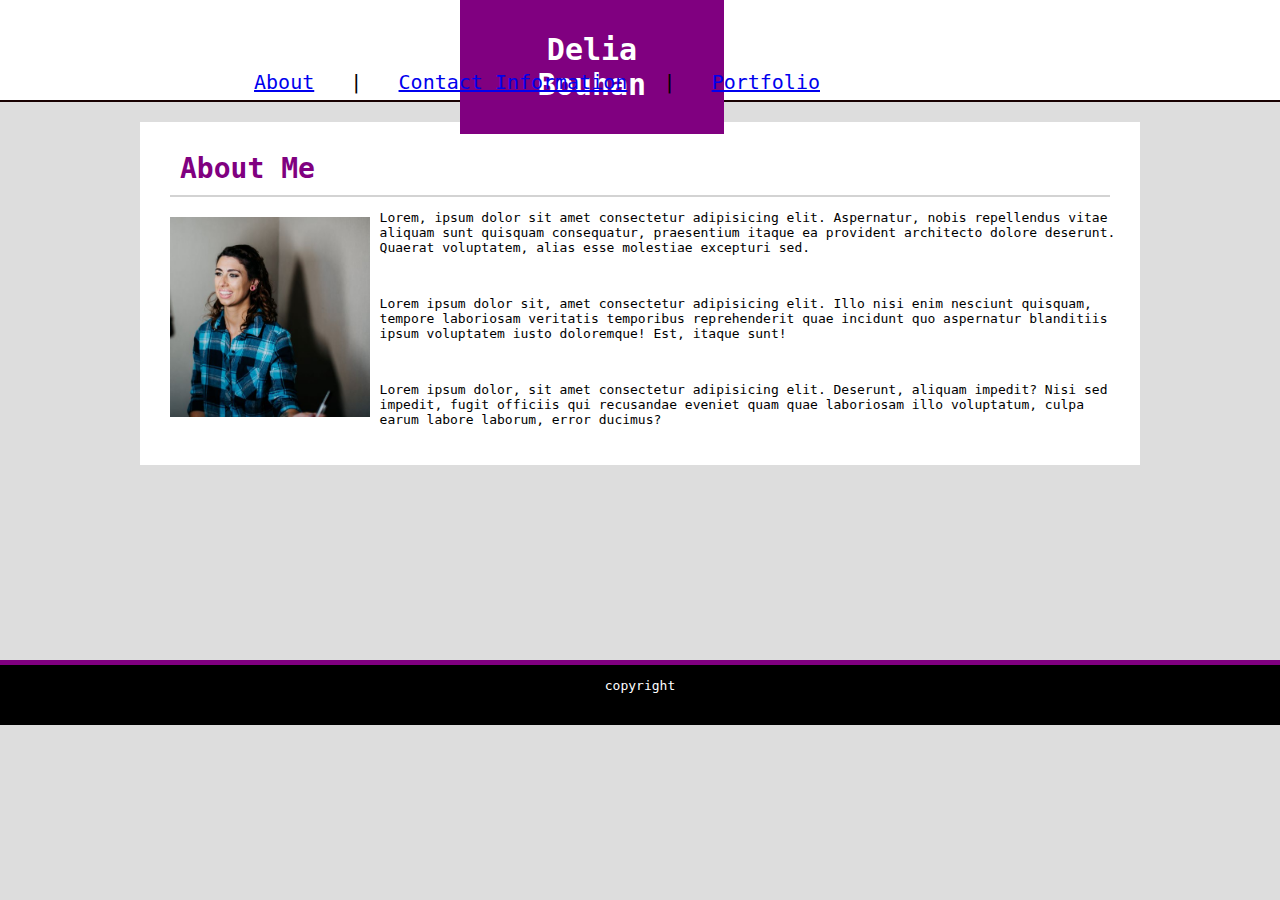
==== index.html @ 71e322d4 "about me section progress" ====
<!DOCTYPE html>
<html>

<head>
    <meta charset="utf-8">
    <title>Delia Bouhan Portfolio</title>
    <link rel="stylesheet" type="text/css" href="./Assets/css/style.css">
</head>

<body>
    <div id="headSpacer">
    <header>
        <h1 class="namePlate">Delia Bouhan</h1>

            <div id="links">
                <a href="index.html">About</a>
                    &ensp; | &ensp;
                <a href="contact.html" target="_blank">Contact Information</a> 
                    &ensp; | &ensp;
                <a href="portfolio.html" target="_blank">Portfolio</a> </section>
            </div>
    </header>
    </div>

<section class="aboutMe">
    <h2>About Me</h2>

    <div>
        <img id="selfie" src="Assets/images/david-delia-wedding-0034.jpg">
    </div>

        <p>Lorem, ipsum dolor sit amet consectetur adipisicing elit. Aspernatur, nobis repellendus vitae aliquam sunt
            quisquam consequatur, praesentium itaque ea provident architecto dolore deserunt. Quaerat voluptatem, alias
            esse molestiae excepturi sed.</p>
            <br>
        <P>Lorem ipsum dolor sit, amet consectetur adipisicing elit. Illo nisi enim nesciunt quisquam, tempore
            laboriosam veritatis temporibus reprehenderit quae incidunt quo aspernatur blanditiis ipsum voluptatem iusto
            doloremque! Est, itaque sunt!</P>
            <br>
        <p>Lorem ipsum dolor, sit amet consectetur adipisicing elit. Deserunt, aliquam impedit? Nisi sed impedit, fugit
            officiis qui recusandae eveniet quam quae laboriosam illo voluptatum, culpa earum labore laborum, error
            ducimus?</p>
            <br>
</section>
<br>
<br>
<br>
<br>
<br>
<br>
<br>
<br>
<br>
<br>
<br>
<br>
<br>
    <footer>
        <p>copyright</p>
    </footer>


</body>

</html>
---- Assets/css/style.css ----
body {
    background: #dddddd;
    margin: 0;
    padding: 0;
    font-family: monospace;
}

header {
    background: #ffffff;
    border-bottom: #180101 2px solid;
    height: 100px;
    margin-top: 0;
}

.namePlate {
    background: purple;
    color: white;
    font-size: 30px;
    width: 200px;
    text-align: center;
    margin: 0 0 0 460px;
    padding: 32px;
    position: absolute;
}

 #links {
     float: right;
     position: relative;
     margin: 70px 460px 0 0;
     font-size: 20px;
 }

 a:visited {
    color: gray;
 }

 a:hover {
    background: lightgray;
 }

.aboutMe {
    background-color: #ffffff;
    max-width: 960px;
    margin: auto;
    margin-top: 20px;
    padding: 10px 20px;
}

h2 {
    color: purple;
    font-size: 28px;
    margin: 10px;
    padding: 10px;
    border-bottom: 2px solid lightgray;
}

#selfie {
    height: 200px;
    float: left;
    position: relative;
    padding: 10px;
}

footer {
    color: white;
    text-align: center;
    background: black;
    height: 60px;
    border-top: 5px solid purple;
}
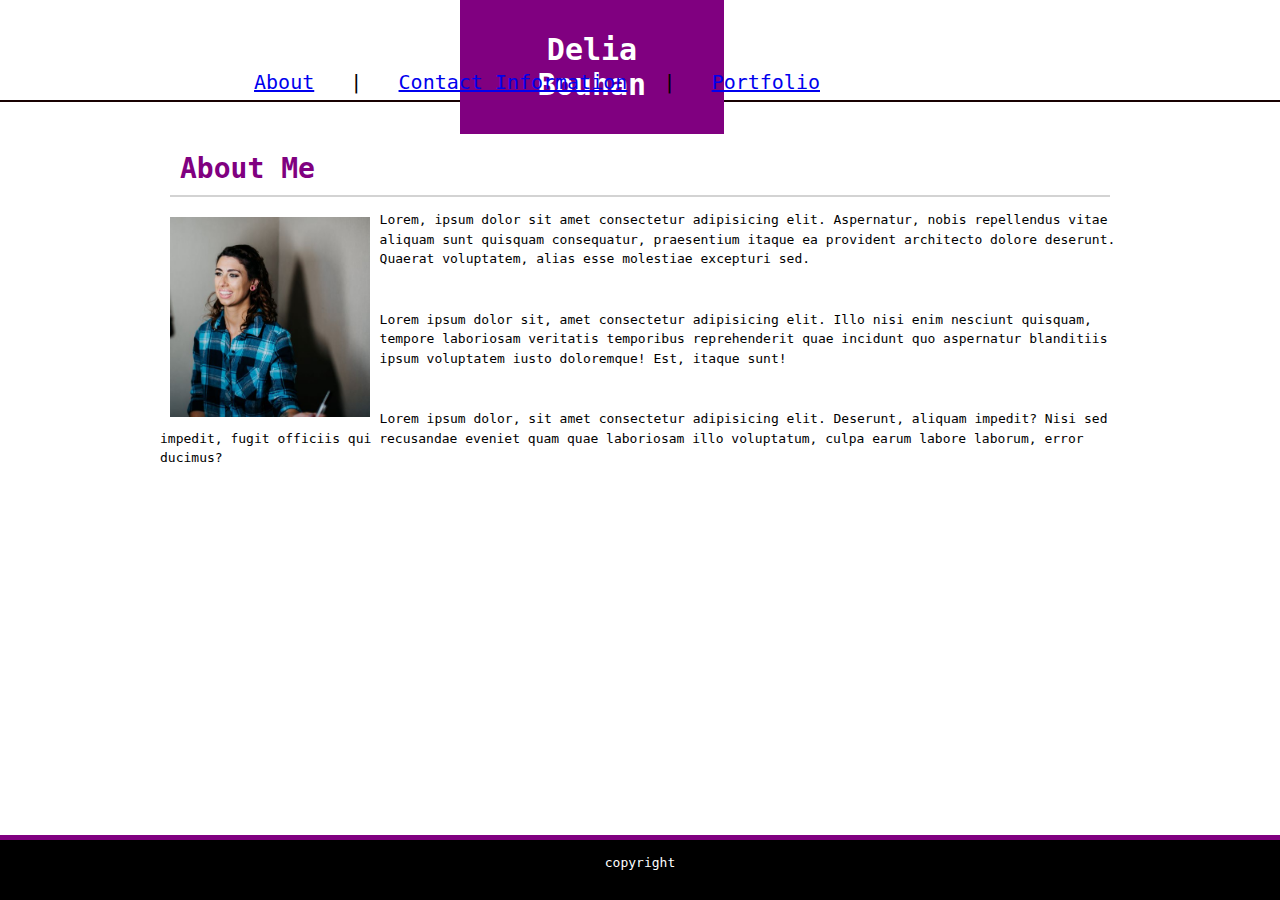
==== commit 4fe97ba8: "good enough" ====
--- a/index.html
+++ b/index.html
@@ -42,24 +42,11 @@
             ducimus?</p>
             <br>
 </section>
-<br>
-<br>
-<br>
-<br>
-<br>
-<br>
-<br>
-<br>
-<br>
-<br>
-<br>
-<br>
-<br>
+
     <footer>
         <p>copyright</p>
     </footer>
 
-
 </body>
 
 </html>--- a/Assets/css/style.css
+++ b/Assets/css/style.css
@@ -1,5 +1,5 @@
 body {
-    background: #dddddd;
+    background-image: url("C:/Users/david/KU-Bootcamp-Work/Basic-Portfolio/Assets/images/gravel.png");
     margin: 0;
     padding: 0;
     font-family: monospace;
@@ -61,10 +61,16 @@
     padding: 10px;
 }
 
+p {
+    line-height: 1.5em;
+}
 footer {
     color: white;
     text-align: center;
     background: black;
     height: 60px;
     border-top: 5px solid purple;
+    position: absolute;
+    left: 0; right: 0; bottom: 0;
+    height: [footer-height];
 }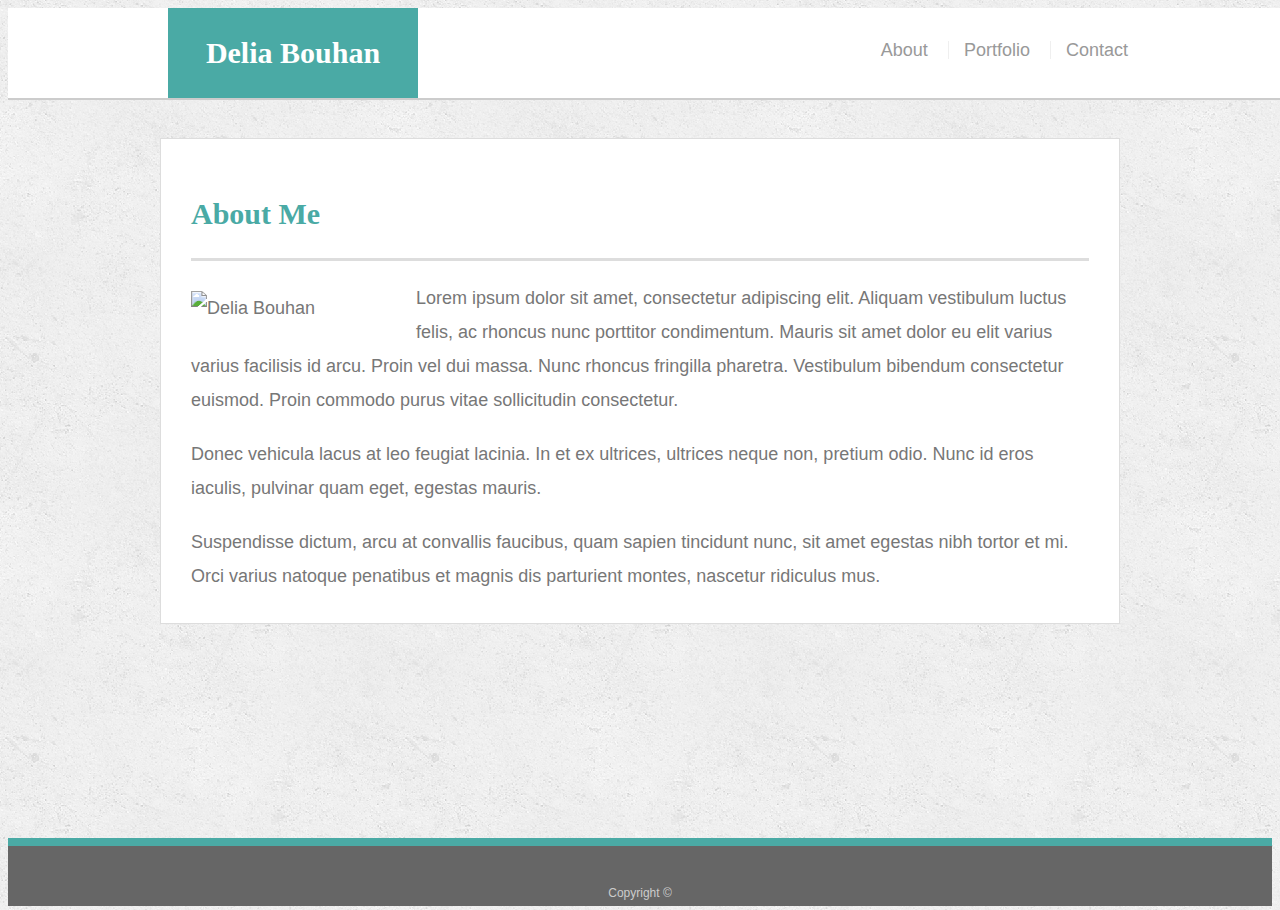
==== commit 40be52c7: "Added first two homeworks to portfolio" ====
--- a/index.html
+++ b/index.html
@@ -3,50 +3,45 @@
 
 <head>
     <meta charset="utf-8">
+    <meta name="viewport" content="width=device-width, initial-scale=1.0">
     <title>Delia Bouhan Portfolio</title>
     <link rel="stylesheet" type="text/css" href="./Assets/css/style.css">
 </head>
 
 <body>
-    <div id="headSpacer">
-    <header>
-        <h1 class="namePlate">Delia Bouhan</h1>
 
-            <div id="links">
-                <a href="index.html">About</a>
-                    &ensp; | &ensp;
-                <a href="contact.html" target="_blank">Contact Information</a> 
-                    &ensp; | &ensp;
-                <a href="portfolio.html" target="_blank">Portfolio</a> </section>
-            </div>
-    </header>
+  <header id="masthead">
+    <div class="container">
+      <a href="index.html" id="logo">Delia Bouhan</a>
+      <nav>
+        <a href="index.html">About</a>
+        <a href="portfolio.html">Portfolio</a>
+        <a href="contact.html">Contact</a>
+      </nav>
     </div>
+  </header>
 
-<section class="aboutMe">
-    <h2>About Me</h2>
+  <div id="main-container" class="container">
+    <section class="main-section">
+      <h1>About Me</h1>
 
-    <div>
-        <img id="selfie" src="Assets/images/david-delia-wedding-0034.jpg">
+      <img src="./assets/images/david-delia-wedding-0034.jpg" class="auth-image" alt=" Delia Bouhan">
+
+      <p>Lorem ipsum dolor sit amet, consectetur adipiscing elit. Aliquam vestibulum luctus felis, ac rhoncus nunc porttitor condimentum. Mauris sit amet dolor eu elit varius varius facilisis id arcu. Proin vel dui massa. Nunc rhoncus fringilla pharetra. Vestibulum bibendum consectetur euismod. Proin commodo purus vitae sollicitudin consectetur.</p>
+
+      <p>Donec vehicula lacus at leo feugiat lacinia. In et ex ultrices, ultrices neque non, pretium odio. Nunc id eros iaculis, pulvinar quam eget, egestas mauris.</p>
+
+      <p>Suspendisse dictum, arcu at convallis faucibus, quam sapien tincidunt nunc, sit amet egestas nibh tortor et mi. Orci varius natoque penatibus et magnis dis parturient montes, nascetur ridiculus mus.</p>
+
+    </section>
+
+  </div>
+
+  <footer>
+    <div class="container">
+      Copyright &copy; 
     </div>
-
-        <p>Lorem, ipsum dolor sit amet consectetur adipisicing elit. Aspernatur, nobis repellendus vitae aliquam sunt
-            quisquam consequatur, praesentium itaque ea provident architecto dolore deserunt. Quaerat voluptatem, alias
-            esse molestiae excepturi sed.</p>
-            <br>
-        <P>Lorem ipsum dolor sit, amet consectetur adipisicing elit. Illo nisi enim nesciunt quisquam, tempore
-            laboriosam veritatis temporibus reprehenderit quae incidunt quo aspernatur blanditiis ipsum voluptatem iusto
-            doloremque! Est, itaque sunt!</P>
-            <br>
-        <p>Lorem ipsum dolor, sit amet consectetur adipisicing elit. Deserunt, aliquam impedit? Nisi sed impedit, fugit
-            officiis qui recusandae eveniet quam quae laboriosam illo voluptatum, culpa earum labore laborum, error
-            ducimus?</p>
-            <br>
-</section>
-
-    <footer>
-        <p>copyright</p>
-    </footer>
-
+  </footer>
 </body>
 
 </html>--- a/Assets/css/style.css
+++ b/Assets/css/style.css
@@ -1,76 +1,307 @@
 body {
-    background-image: url("C:/Users/david/KU-Bootcamp-Work/Basic-Portfolio/Assets/images/gravel.png");
-    margin: 0;
-    padding: 0;
-    font-family: monospace;
-}
-
-header {
+    font-family: Arial, "Helvetica Neue", Helvetica, sans-serif;
+    font-size: 18px;
+    line-height: 34px;
+    color: #777777;
+    background: url("../images/concrete_seamless.png");
+  }
+  
+  * {
+    box-sizing: border-box;
+  }
+
+  html,
+body {
+  height: 100%;
+}
+
+.wrapper {
+  height: auto !important;
+  height: 100%;
+  min-height: 100%;
+  margin: 0 auto -105px;
+}
+
+footer,
+.push {
+  height: 105px;
+}
+
+/* end sticky footer styling */
+
+/* start hover styling */
+
+#logo:hover,
+input[type=submit]:hover {
+  background: #5e7f7e;
+}
+
+nav a:hover {
+  color: #5e7f7e;
+}
+
+.social:hover {
+  cursor: pointer;
+  opacity: 0.8;
+}
+  
+  /* general */
+  
+  .container {
+    width: 100%;
+    max-width: 960px;
+    margin: 0 auto;
+    clear: both;
+  }
+  
+  h1,
+  h2,
+  h3,
+  p {
+    margin-bottom: 20px;
+  }
+  
+  p:last-child {
+    margin-bottom: 0;
+  }
+  
+  h1,
+  h2,
+  h3 {
+    font-family: Georgia, Times, "Times New Roman", serif;
+    font-weight: 700;
+    color: #4aaaa5;
+  }
+  
+  h1 {
+    padding-bottom: 20px;
+    font-size: 30px;
+    line-height: 49px;
+    border-bottom: 3px solid #dddddd;
+  }
+  
+  h2,
+  h3 {
+    font-size: 22px;
+  }
+  
+  /* header */
+  
+  #masthead {
+    position: fixed;
+    z-index: 99;
+    width: 100%;
+    margin: 0 0 30px;
+    overflow: auto;
+    color: #ffffff;
     background: #ffffff;
-    border-bottom: #180101 2px solid;
-    height: 100px;
-    margin-top: 0;
-}
-
-.namePlate {
-    background: purple;
-    color: white;
+    border-bottom: 2px solid #cccccc;
+  }
+  
+  #logo {
+    float: left;
+    width: 250px;
+    height: 90px;
+    font-family: Georgia, Times, "Times New Roman", serif;
     font-size: 30px;
+    font-weight: 700;
+    line-height: 90px;
+    color: #ffffff;
+    text-align: center;
+    text-decoration: none;
+    background: #4aaaa5;
+  }
+  
+  nav {
+    float: right;
+    margin-top: 25px;
+  }
+  
+  nav a {
+    display: inline-block;
+    padding-left: 15px;
+    margin-left: 15px;
+    line-height: 18px;
+    color: #999;
+    text-decoration: none;
+    border-left: 1px solid #efefef;
+  }
+  
+  nav a:first-child {
+    border-left: 0 none;
+  }
+  
+  /* footer */
+  
+  footer {
+    padding: 30px 0;
+    clear: both;
+    font-size: 12px;
+    color: #ffffff;
+    color: #cccccc;
+    text-align: center;
+    background: #666666;
+    border-top: 8px solid #4aaaa5;
+    height: 50px;
+  }
+  
+  h3, h2 {
+    padding-bottom: 20px;
+    margin-bottom: 15px;
+    line-height: 22px;
+    border-bottom: 2px solid #eeeeee;
+  }
+  
+  /* main */
+  
+  #main-container {
+    padding-top: 130px;
+    min-height: calc(100vh - 70px);
+  }
+  
+  .main-section {
+    float: left;
+    width: 100%;
+    max-width: 960px;
+    padding: 30px;
+    margin: 0 0 40px;
+    background: #ffffff;
+    border: 1px solid #dddddd;
+  }
+  
+  /* portfolio page */
+  
+  .work {
+    position: relative;
+    float: left;
+    width: 274px;
+    margin: 20px 0 25px;
+    overflow: auto;
+  }
+  
+  .work:nth-child(even) {
+    margin-right: 40px;
+  }
+  
+  .work img {
+    width: 100%;
+    border: 0 none;
+    opacity: 0.8;
+  }
+  
+  .work h3 {
+    position: absolute;
+    bottom: 20px;
+    width: 100%;
+    padding: 15px;
+    margin-bottom: 0;
+    font-weight: 300;
+    line-height: 30px;
+    color: #ffffff;
+    text-align: center;
+    background: #4aaaa5;
+    border-bottom: 0;
+  }
+  
+  .auth-image {
+    float: left;
     width: 200px;
-    text-align: center;
-    margin: 0 0 0 460px;
-    padding: 32px;
-    position: absolute;
-}
-
- #links {
-     float: right;
-     position: relative;
-     margin: 70px 460px 0 0;
-     font-size: 20px;
- }
-
- a:visited {
-    color: gray;
- }
-
- a:hover {
-    background: lightgray;
- }
-
-.aboutMe {
-    background-color: #ffffff;
-    max-width: 960px;
-    margin: auto;
-    margin-top: 20px;
-    padding: 10px 20px;
-}
-
-h2 {
-    color: purple;
-    font-size: 28px;
-    margin: 10px;
-    padding: 10px;
-    border-bottom: 2px solid lightgray;
-}
-
-#selfie {
+    height: auto;
+    margin-top: 10px;
+    margin-right: 25px;
+  }
+  
+  /* contact page */
+  
+  #contact-form ul {
+    margin-bottom: 20px;
+  }
+  
+  #contact-form li {
+    margin-bottom: 10px;
+  }
+  
+  label,
+  input[type=text],
+  input[type=email],
+  textarea {
+    display: block;
+    width: 100%;
+  }
+  
+  input[type=text],
+  input[type=email],
+  textarea {
+    height: 35px;
+    padding: 0 10px;
+    font-size: 14px;
+    border: 1px solid #dddddd;
+  }
+  
+  textarea {
     height: 200px;
-    float: left;
-    position: relative;
-    padding: 10px;
-}
-
-p {
-    line-height: 1.5em;
-}
-footer {
-    color: white;
-    text-align: center;
-    background: black;
-    height: 60px;
-    border-top: 5px solid purple;
-    position: absolute;
-    left: 0; right: 0; bottom: 0;
-    height: [footer-height];
-}+  }
+  
+  input[type=submit] {
+    padding: 10px 30px;
+    font-size: 18px;
+    color: #ffffff;
+    cursor: pointer;
+    background: #4aaaa5;
+    border: 0 none;
+  }
+
+  @media only screen and (max-width: 768px) {
+
+    #masthead {
+      max-width: 740px;
+    }
+
+    #main-container {
+      width: 600px;
+      padding-top: 100px;
+      font-size: .9em;
+    
+    }
+    .auth-image {
+      width: 500px;
+    }
+
+  }
+
+
+  @media only screen and (max-width: 640px) {
+    #logo {
+      width: 100%;
+      text-align: center;
+  }
+
+    nav {
+      width: 100%;
+      text-align: center;
+    }
+
+    #main-container {
+      width: 100%;
+      padding-top: 180px;
+      font-size: .9em;
+    
+    }
+
+    .auth-image {
+      width: 550px;
+      margin-bottom: 10px;
+    }
+
+    #main-container img {
+      width: 100%;
+      align-content: center
+    }
+
+    .work h3 {
+      width: 100%;
+    }
+
+  }
+
+  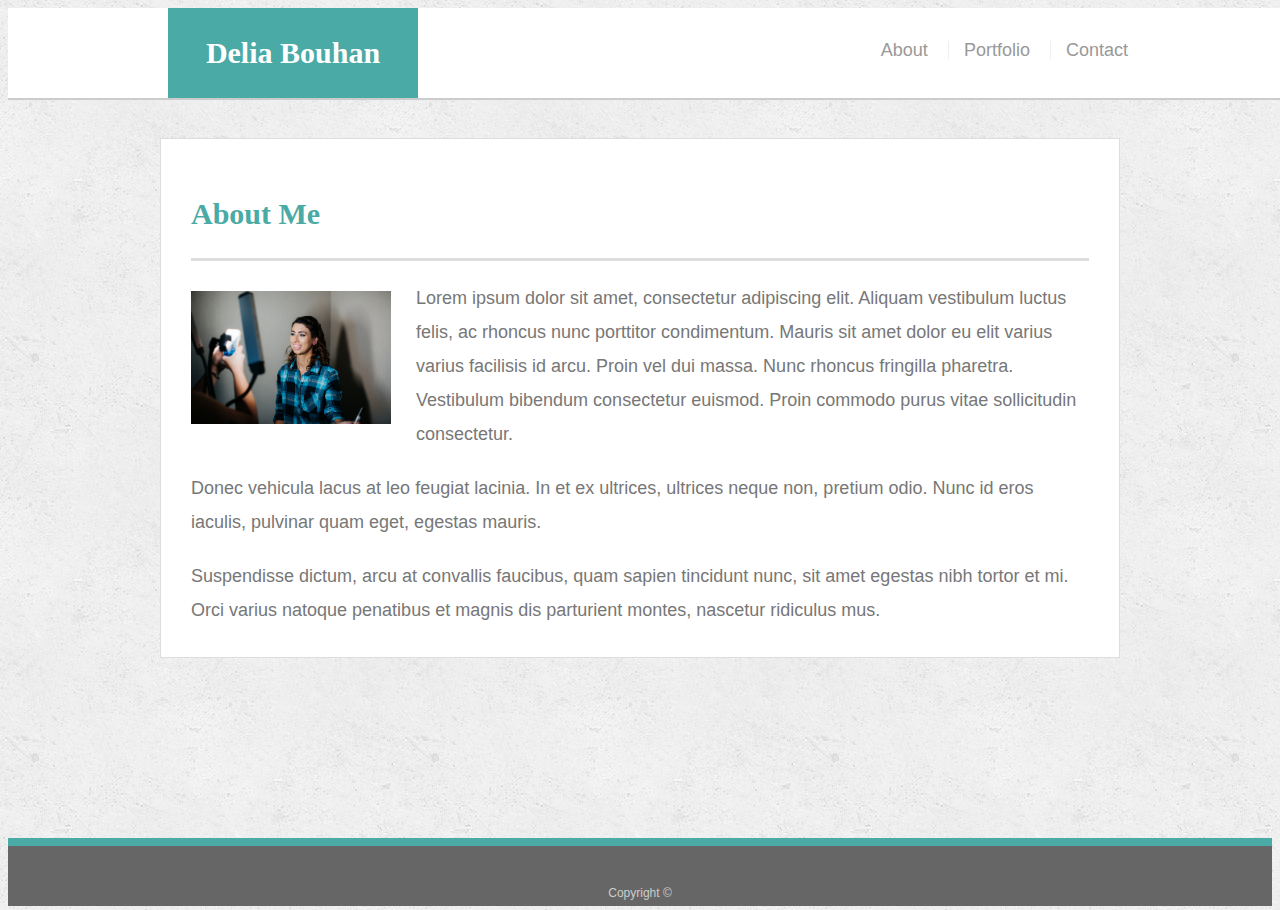
==== commit 71b01179: "profile pic fix" ====
--- a/index.html
+++ b/index.html
@@ -25,7 +25,7 @@
     <section class="main-section">
       <h1>About Me</h1>
 
-      <img src="./assets/images/david-delia-wedding-0034.jpg" class="auth-image" alt=" Delia Bouhan">
+      <img src="Assets/images/david-delia-wedding-0034.jpg" class="auth-image" alt=" Delia Bouhan">
 
       <p>Lorem ipsum dolor sit amet, consectetur adipiscing elit. Aliquam vestibulum luctus felis, ac rhoncus nunc porttitor condimentum. Mauris sit amet dolor eu elit varius varius facilisis id arcu. Proin vel dui massa. Nunc rhoncus fringilla pharetra. Vestibulum bibendum consectetur euismod. Proin commodo purus vitae sollicitudin consectetur.</p>
 
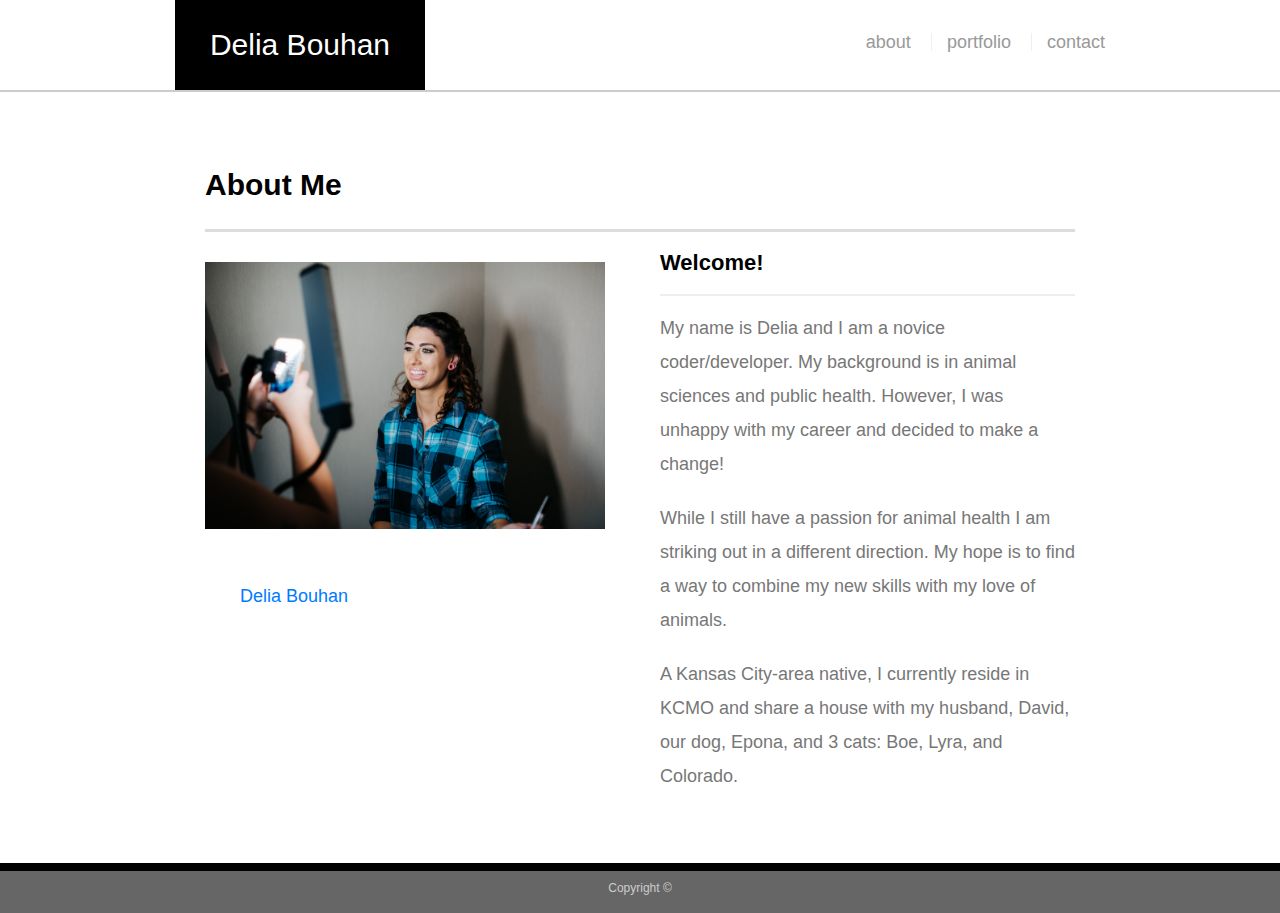
==== commit 90a2c6e8: "added pics of work to portfolio and linkedin" ====
--- a/index.html
+++ b/index.html
@@ -2,10 +2,13 @@
 <html>
 
 <head>
-    <meta charset="utf-8">
-    <meta name="viewport" content="width=device-width, initial-scale=1.0">
-    <title>Delia Bouhan Portfolio</title>
-    <link rel="stylesheet" type="text/css" href="./Assets/css/style.css">
+  <meta charset="utf-8">
+  <meta name="viewport" content="width=device-width, initial-scale=1.0">
+  <title>Delia Bouhan Portfolio</title>
+  <script type="text/javascript" src="https://platform.linkedin.com/badges/js/profile.js" async defer></script>
+  <link rel="stylesheet" href="https://maxcdn.bootstrapcdn.com/bootstrap/4.0.0/css/bootstrap.min.css"
+    integrity="sha384-Gn5384xqQ1aoWXA+058RXPxPg6fy4IWvTNh0E263XmFcJlSAwiGgFAW/dAiS6JXm" crossorigin="anonymous">
+  <link rel="stylesheet" type="text/css" href="./Assets/css/style.css">
 </head>
 
 <body>
@@ -14,9 +17,9 @@
     <div class="container">
       <a href="index.html" id="logo">Delia Bouhan</a>
       <nav>
-        <a href="index.html">About</a>
-        <a href="portfolio.html">Portfolio</a>
-        <a href="contact.html">Contact</a>
+        <a href="index.html">about</a>
+        <a href="portfolio.html">portfolio</a>
+        <a href="contact.html">contact</a>
       </nav>
     </div>
   </header>
@@ -25,21 +28,39 @@
     <section class="main-section">
       <h1>About Me</h1>
 
-      <img src="Assets/images/david-delia-wedding-0034.jpg" class="auth-image" alt=" Delia Bouhan">
+      <div class="row">
+        <div class="col">
+          <img src="Assets/images/david-delia-wedding-0034.jpg" class="auth-image" alt=" Delia Bouhan">
+          <div class="row">
+              <div class="LI-profile-badge" data-version="v1" data-size="medium" data-locale="en_US" data-type="horizontal"
+                data-theme="dark" data-vanity="delia-bouhan-9b1a5524"><a class="LI-simple-link"
+                  href='https://www.linkedin.com/in/delia-bouhan-9b1a5524?trk=profile-badge'>Delia Bouhan</a></div>
+             </div>
+        
+        </div>
 
-      <p>Lorem ipsum dolor sit amet, consectetur adipiscing elit. Aliquam vestibulum luctus felis, ac rhoncus nunc porttitor condimentum. Mauris sit amet dolor eu elit varius varius facilisis id arcu. Proin vel dui massa. Nunc rhoncus fringilla pharetra. Vestibulum bibendum consectetur euismod. Proin commodo purus vitae sollicitudin consectetur.</p>
+        <div class="col" id="about">
+          <h3>Welcome!</h3>
+          <p>My name is Delia and I am a novice coder/developer. My background is in animal sciences and public health.
+            However, I was unhappy with my career and decided to make a change!</p>
 
-      <p>Donec vehicula lacus at leo feugiat lacinia. In et ex ultrices, ultrices neque non, pretium odio. Nunc id eros iaculis, pulvinar quam eget, egestas mauris.</p>
+          <p>While I still have a passion for animal health I am striking out in a different direction. My hope is to
+            find a way to combine my new skills with my love of animals.</p>
 
-      <p>Suspendisse dictum, arcu at convallis faucibus, quam sapien tincidunt nunc, sit amet egestas nibh tortor et mi. Orci varius natoque penatibus et magnis dis parturient montes, nascetur ridiculus mus.</p>
+          <p>A Kansas City-area native, I currently reside in KCMO and share a house with my husband, David, our dog,
+            Epona, and 3 cats: Boe, Lyra, and Colorado.</p>
+        </div>
+       
+      </div>
+    </section>
 
-    </section>
+
 
   </div>
 
   <footer>
     <div class="container">
-      Copyright &copy; 
+      Copyright &copy;
     </div>
   </footer>
 </body>
--- a/Assets/css/style.css
+++ b/Assets/css/style.css
@@ -1,9 +1,8 @@
 body {
-    font-family: Arial, "Helvetica Neue", Helvetica, sans-serif;
+    font-family: Verdana, Geneva, sans-serif;
     font-size: 18px;
     line-height: 34px;
     color: #777777;
-    background: url("../images/concrete_seamless.png");
   }
   
   * {
@@ -68,9 +67,9 @@
   h1,
   h2,
   h3 {
-    font-family: Georgia, Times, "Times New Roman", serif;
+    font-family: Verdana, Geneva, Tahoma, sans-serif;
     font-weight: 700;
-    color: #4aaaa5;
+    color: #000000;
   }
   
   h1 {
@@ -102,14 +101,13 @@
     float: left;
     width: 250px;
     height: 90px;
-    font-family: Georgia, Times, "Times New Roman", serif;
+    font-family: Verdana, Geneva, Tahoma, sans-serif;
     font-size: 30px;
-    font-weight: 700;
     line-height: 90px;
     color: #ffffff;
     text-align: center;
     text-decoration: none;
-    background: #4aaaa5;
+    background: #000000;
   }
   
   nav {
@@ -134,14 +132,14 @@
   /* footer */
   
   footer {
-    padding: 30px 0;
+    /* padding: 30px 0; */
     clear: both;
     font-size: 12px;
     color: #ffffff;
     color: #cccccc;
     text-align: center;
     background: #666666;
-    border-top: 8px solid #4aaaa5;
+    border-top: 8px solid #000000;
     height: 50px;
   }
   
@@ -166,7 +164,11 @@
     padding: 30px;
     margin: 0 0 40px;
     background: #ffffff;
-    border: 1px solid #dddddd;
+  }
+
+  .LI-profile-badge {
+    float: left;
+    margin: 50px;
   }
   
   /* portfolio page */
@@ -187,6 +189,7 @@
     width: 100%;
     border: 0 none;
     opacity: 0.8;
+    height: 250px;
   }
   
   .work h3 {
@@ -199,13 +202,13 @@
     line-height: 30px;
     color: #ffffff;
     text-align: center;
-    background: #4aaaa5;
+    background: #000000;
     border-bottom: 0;
   }
   
   .auth-image {
     float: left;
-    width: 200px;
+    width: 400px;
     height: auto;
     margin-top: 10px;
     margin-right: 25px;
@@ -247,7 +250,7 @@
     font-size: 18px;
     color: #ffffff;
     cursor: pointer;
-    background: #4aaaa5;
+    background: #000000;
     border: 0 none;
   }
 
